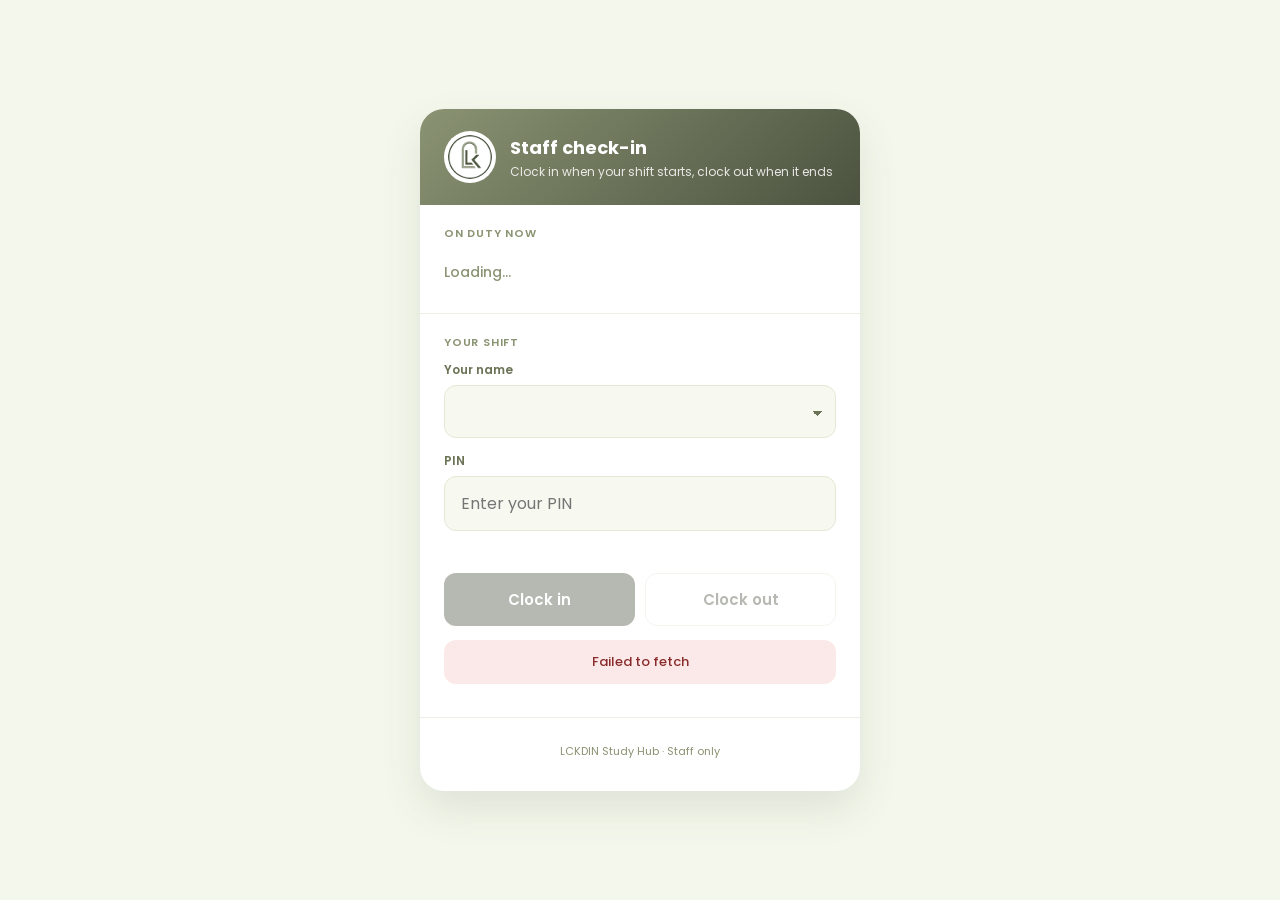
==== HTML/staff.html @ 29040424 "Create staff.html" ====
<!DOCTYPE html>
<html lang="en">
<head>
<meta charset="UTF-8">
<meta name="viewport" content="width=device-width, initial-scale=1, viewport-fit=cover">
<title>Staff check-in · LCKDIN Study Hub</title>
<link rel="preconnect" href="https://fonts.googleapis.com">
<link href="https://fonts.googleapis.com/css2?family=Poppins:wght@400;500;600;700&display=swap" rel="stylesheet">
<style>
  :root {
    --olive: #4B5340;
    --olive-2: #6B7356;
    --olive-3: #8A9372;
    --line: #E3E9D6;
    --field: #F7F9F1;
    --ok: #3f6212;
    --ok-bg: #EEF7E3;
    --bad: #8A2B2B;
    --bad-bg: #FBE9E9;
  }
  * { box-sizing: border-box; }
  body {
    margin: 0;
    min-height: 100vh;
    font-family: 'Poppins', system-ui, sans-serif;
    color: var(--olive);
    background: #F4F8EC;
    display: flex;
    align-items: center;
    justify-content: center;
    padding: 24px 16px;
  }
  .card {
    width: 100%;
    max-width: 440px;
    background: #fff;
    border-radius: 24px;
    box-shadow: 0 18px 40px rgba(75, 83, 64, 0.12);
    overflow: hidden;
  }
  .head {
    display: flex;
    align-items: center;
    gap: 14px;
    padding: 22px 24px;
    background: linear-gradient(135deg, var(--olive-3) 0%, var(--olive) 100%);
    color: #fff;
  }
  .badge {
    flex-shrink: 0;
    width: 52px;
    height: 52px;
    border-radius: 50%;
    background: #fff;
    display: flex;
    align-items: center;
    justify-content: center;
    overflow: hidden;
  }
  .badge img { width: 44px; height: 44px; object-fit: contain; border-radius: 50%; }
  .head h1 { font-size: 18px; margin: 0; font-weight: 700; }
  .head p { font-size: 12px; margin: 2px 0 0; opacity: 0.85; }

  .section { padding: 20px 24px; border-bottom: 1px solid #ECEFE3; }
  .section:last-child { border-bottom: 0; }
  .label {
    font-size: 11px; font-weight: 600; letter-spacing: 0.8px;
    text-transform: uppercase; color: var(--olive-3); margin-bottom: 10px;
  }

  /* On duty list */
  .duty { list-style: none; margin: 0; padding: 0; }
  .duty li {
    display: flex; justify-content: space-between; align-items: center;
    padding: 10px 0; font-size: 14px; font-weight: 600;
  }
  .duty li small { font-size: 12px; font-weight: 500; color: var(--olive-2); }
  .duty li.none { color: var(--olive-3); font-weight: 500; }
  .dot { display: inline-block; width: 8px; height: 8px; border-radius: 50%; background: #5BAA3A; margin-right: 8px; }

  /* Form */
  label { display: block; font-size: 12px; font-weight: 600; color: var(--olive-2); margin: 14px 0 6px; }
  label:first-of-type { margin-top: 0; }
  select, input {
    width: 100%;
    padding: 14px 16px;
    font-size: 16px;
    font-family: inherit;
    color: var(--olive);
    background: var(--field);
    border: 1px solid var(--line);
    border-radius: 12px;
    outline: none;
    -webkit-appearance: none;
    appearance: none;
  }
  select {
    background-image: linear-gradient(45deg, transparent 50%, var(--olive-2) 50%), linear-gradient(135deg, var(--olive-2) 50%, transparent 50%);
    background-position: calc(100% - 18px) 55%, calc(100% - 13px) 55%;
    background-size: 5px 5px, 5px 5px;
    background-repeat: no-repeat;
    padding-right: 36px;
  }
  select:focus, input:focus { border-color: var(--olive-2); background: #fff; }

  .who { font-size: 12px; color: var(--olive-2); min-height: 16px; margin-top: 8px; }

  .actions { display: grid; grid-template-columns: 1fr 1fr; gap: 10px; margin-top: 18px; }
  button {
    min-height: 52px;
    padding: 14px 12px;
    font-size: 15px;
    font-weight: 600;
    font-family: inherit;
    border: 0;
    border-radius: 12px;
    cursor: pointer;
    transition: opacity 0.2s;
  }
  button:disabled { opacity: 0.4; cursor: default; }
  #inBtn { color: #fff; background: var(--olive); }
  #outBtn { color: var(--olive); background: #fff; border: 1px solid var(--line); }

  .msg {
    margin-top: 14px; padding: 12px 14px; border-radius: 12px;
    font-size: 13px; font-weight: 500; text-align: center; display: none;
  }
  .msg.show { display: block; }
  .msg.ok { background: var(--ok-bg); color: var(--ok); }
  .msg.err { background: var(--bad-bg); color: var(--bad); }

  .foot { text-align: center; font-size: 11px; color: var(--olive-3); padding: 14px 24px 20px; }

  @media (max-width: 380px) {
    .card { border-radius: 20px; }
    .section { padding: 18px 18px; }
    .head { padding: 18px; }
  }
</style>
</head>
<body>

<main class="card">
  <header class="head">
    <div class="badge"><img src="logo-mark.png.jpg" alt="LCKDIN logo"></div>
    <div>
      <h1>Staff check-in</h1>
      <p>Clock in when your shift starts, clock out when it ends</p>
    </div>
  </header>

  <section class="section">
    <div class="label">On duty now</div>
    <ul class="duty" id="duty"><li class="none">Loading...</li></ul>
  </section>

  <section class="section">
    <div class="label">Your shift</div>
    <label for="staffSel">Your name</label>
    <select id="staffSel"></select>

    <label for="pin">PIN</label>
    <input id="pin" type="password" inputmode="numeric" autocomplete="off" placeholder="Enter your PIN">

    <div class="who" id="who"></div>

    <div class="actions">
      <button type="button" id="inBtn" disabled>Clock in</button>
      <button type="button" id="outBtn" disabled>Clock out</button>
    </div>

    <p class="msg" id="msg" role="status"></p>
  </section>

  <p class="foot">LCKDIN Study Hub · Staff only</p>
</main>

<script>
// Must be the URL of the CURRENT deployment (Deploy > Manage deployments > New version)
const API_URL = 'https://script.google.com/macros/s/AKfycbzlzbiuTATPOKUXBTQubIVFvLIgiHbWeUeZXTaUEgXV8NgiZb1JxZKf0HACJ4--dHHomA/exec';
const TZ = 'Asia/Manila';
const $ = id => document.getElementById(id);

let STAFF = [];   // [{ name, onDuty, since }]

function esc(s) {
  return String(s).replace(/[&<>"']/g, c => ({ '&': '&amp;', '<': '&lt;', '>': '&gt;', '"': '&quot;', "'": '&#39;' }[c]));
}

// ISO time -> "9:02 AM" in Manila time
function timeOf(iso) {
  return new Date(iso).toLocaleTimeString('en-PH', { timeZone: TZ, hour: 'numeric', minute: '2-digit' });
}

function setMsg(text, isErr) {
  const m = $('msg');
  m.textContent = text;
  m.className = 'msg show ' + (isErr ? 'err' : 'ok');
}

function clearMsg() {
  $('msg').className = 'msg';
  $('msg').textContent = '';
}

async function post(body) {
  const res = await fetch(API_URL, { method: 'POST', body: JSON.stringify(body) });
  const text = await res.text();
  let r;
  try {
    r = JSON.parse(text);
  } catch (e) {
    throw new Error('Server reply was not valid. Check the Apps Script deployment.');
  }
  if (!r.ok) throw new Error(r.error || 'Something went wrong');
  return r;
}

// Loads who is on duty and refreshes the name list
async function loadStatus() {
  try {
    const r = await post({ action: 'staffStatus' });
    STAFF = r.staff;
    renderStatus();
  } catch (e) {
    setMsg(e.message, true);
  }
}

function renderStatus() {
  const on = STAFF.filter(s => s.onDuty);
  $('duty').innerHTML = on.length
    ? on.map(s => `<li><span><i class="dot"></i>${esc(s.name)}</span><small>since ${esc(timeOf(s.since))}</small></li>`).join('')
    : '<li class="none">Nobody is on duty</li>';

  const current = $('staffSel').value;
  $('staffSel').innerHTML = '<option value="">Choose your name</option>' +
    STAFF.map(s => `<option value="${esc(s.name)}">${esc(s.name)}</option>`).join('');

  // Remember the name on this device so staff only choose it once
  const saved = current || localStorage.getItem('staffName') || '';
  if (saved && STAFF.some(s => s.name === saved)) $('staffSel').value = saved;

  updateButtons();
}

// Enables Clock in or Clock out depending on who is on duty.
// Clock in stays disabled while anyone else is still on duty.
function updateButtons() {
  const me = STAFF.find(s => s.name === $('staffSel').value);
  const inNow = !!(me && me.onDuty);
  const other = STAFF.find(s => s.onDuty && (!me || s.name !== me.name));

  $('inBtn').disabled = !me || inNow || !!other;
  $('outBtn').disabled = !me || !inNow;

  if (other && !inNow) {
    $('who').textContent = other.name + ' is still on duty. They must clock out first.';
  } else {
    $('who').textContent = me
      ? (inNow ? 'You are on duty since ' + timeOf(me.since) : 'You are off duty')
      : '';
  }
}

function setBusy(busy) {
  $('inBtn').disabled = busy;
  $('outBtn').disabled = busy;
}

async function act(kind) {
  clearMsg();
  const name = $('staffSel').value;
  const pin = $('pin').value.trim();
  if (!name) return setMsg('Choose your name first', true);
  if (!pin) return setMsg('Enter your PIN', true);

  setBusy(true);
  try {
    const r = await post({
      action: kind === 'in' ? 'staffClockIn' : 'staffClockOut',
      staff: name,
      pin: pin
    });
    $('pin').value = '';
    if (kind === 'in') {
      setMsg('Clocked in at ' + timeOf(r.at), false);
    } else {
      setMsg('Clocked out at ' + timeOf(r.at) + ' · ' + r.hours + ' hr', false);
    }
    await loadStatus();
  } catch (e) {
    setMsg(e.message, true);
    updateButtons();
  }
}

$('inBtn').onclick = () => act('in');
$('outBtn').onclick = () => act('out');

$('staffSel').onchange = () => {
  localStorage.setItem('staffName', $('staffSel').value);
  clearMsg();
  updateButtons();
};

$('pin').onkeydown = e => {
  if (e.key === 'Enter') {
    const me = STAFF.find(s => s.name === $('staffSel').value);
    act(me && me.onDuty ? 'out' : 'in');
  }
};

loadStatus();
setInterval(loadStatus, 60 * 1000);
</script>
</body>
</html>
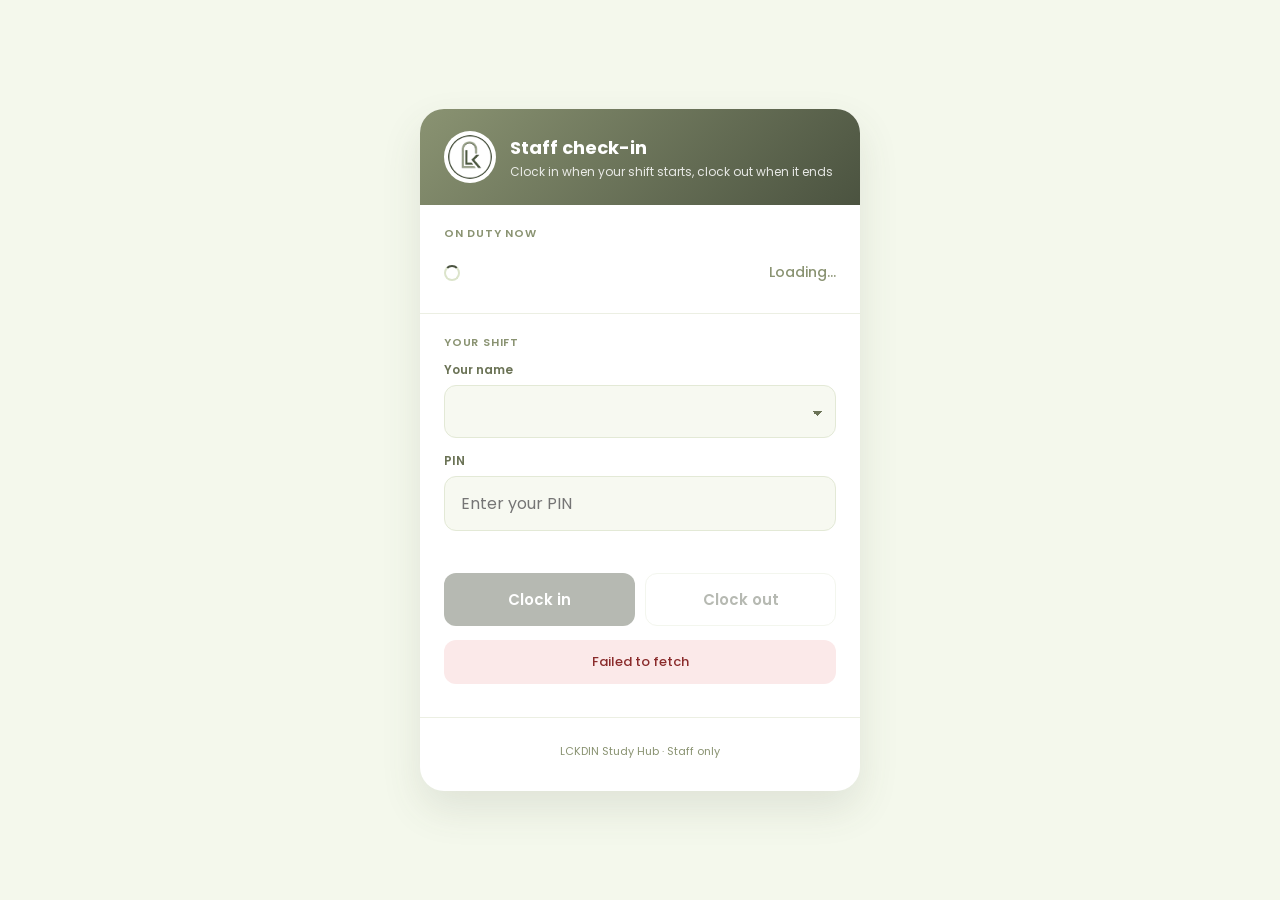
==== commit 6f10c810: "Update staff.html" ====
--- a/HTML/staff.html
+++ b/HTML/staff.html
@@ -131,6 +131,21 @@
 
   .foot { text-align: center; font-size: 11px; color: var(--olive-3); padding: 14px 24px 20px; }
 
+  @keyframes spin { to { transform: rotate(360deg); } }
+  .spin {
+    display: inline-block; width: 16px; height: 16px; margin-right: 8px; vertical-align: middle;
+    border: 2px solid #DCE4CB; border-top-color: var(--olive);
+    border-radius: 50%; animation: spin 0.8s linear infinite;
+  }
+  button.busy { position: relative; color: transparent !important; pointer-events: none; }
+  button.busy::after {
+    content: ''; position: absolute; left: 50%; top: 50%;
+    width: 18px; height: 18px; margin: -9px 0 0 -9px;
+    border: 2px solid rgba(75, 83, 64, 0.3); border-top-color: var(--olive);
+    border-radius: 50%; animation: spin 0.7s linear infinite;
+  }
+  #inBtn.busy::after { border-color: rgba(255, 255, 255, 0.4); border-top-color: #fff; }
+
   @media (max-width: 380px) {
     .card { border-radius: 20px; }
     .section { padding: 18px 18px; }
@@ -151,7 +166,7 @@
 
   <section class="section">
     <div class="label">On duty now</div>
-    <ul class="duty" id="duty"><li class="none">Loading...</li></ul>
+    <ul class="duty" id="duty"><li class="none"><span class="spin"></span>Loading…</li></ul>
   </section>
 
   <section class="section">
@@ -247,6 +262,8 @@
 // Enables Clock in or Clock out depending on who is on duty.
 // Clock in stays disabled while anyone else is still on duty.
 function updateButtons() {
+  ['inBtn', 'outBtn'].forEach(id => $(id).classList.remove('busy'));
+
   const me = STAFF.find(s => s.name === $('staffSel').value);
   const inNow = !!(me && me.onDuty);
   const other = STAFF.find(s => s.onDuty && (!me || s.name !== me.name));
@@ -264,6 +281,7 @@
 }
 
 function setBusy(busy) {
+  ['inBtn', 'outBtn'].forEach(id => $(id).classList.toggle('busy', busy));
   $('inBtn').disabled = busy;
   $('outBtn').disabled = busy;
 }
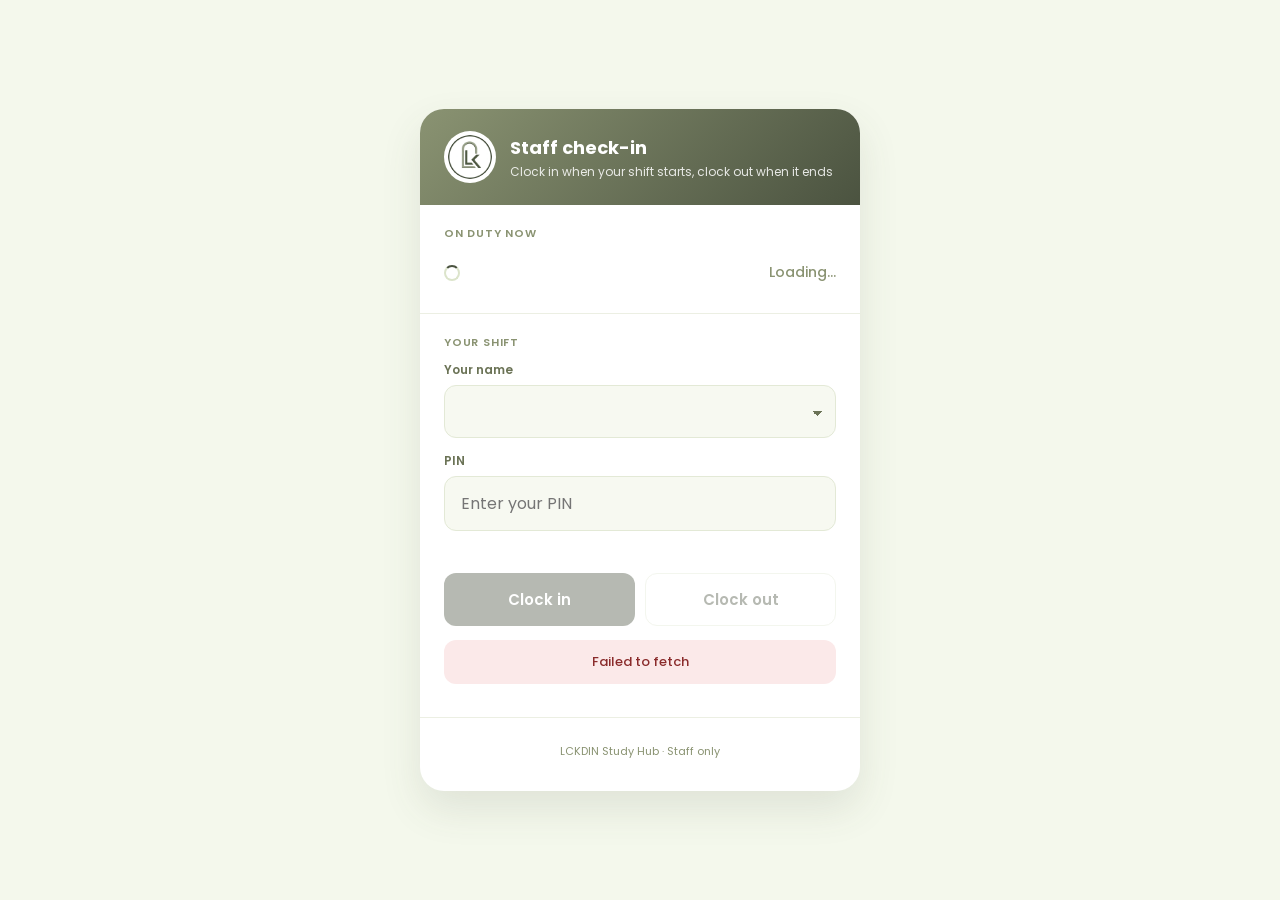
==== commit c00300d4: "Cut page weight and harden long-running sessions Stop shipping the 8 MB QR and 1.6 MB logo on every " ====
--- a/HTML/staff.html
+++ b/HTML/staff.html
@@ -5,159 +5,15 @@
 <meta name="viewport" content="width=device-width, initial-scale=1, viewport-fit=cover">
 <title>Staff check-in · LCKDIN Study Hub</title>
 <link rel="preconnect" href="https://fonts.googleapis.com">
+<link rel="preconnect" href="https://fonts.gstatic.com" crossorigin>
 <link href="https://fonts.googleapis.com/css2?family=Poppins:wght@400;500;600;700&display=swap" rel="stylesheet">
-<style>
-  :root {
-    --olive: #4B5340;
-    --olive-2: #6B7356;
-    --olive-3: #8A9372;
-    --line: #E3E9D6;
-    --field: #F7F9F1;
-    --ok: #3f6212;
-    --ok-bg: #EEF7E3;
-    --bad: #8A2B2B;
-    --bad-bg: #FBE9E9;
-  }
-  * { box-sizing: border-box; }
-  body {
-    margin: 0;
-    min-height: 100vh;
-    font-family: 'Poppins', system-ui, sans-serif;
-    color: var(--olive);
-    background: #F4F8EC;
-    display: flex;
-    align-items: center;
-    justify-content: center;
-    padding: 24px 16px;
-  }
-  .card {
-    width: 100%;
-    max-width: 440px;
-    background: #fff;
-    border-radius: 24px;
-    box-shadow: 0 18px 40px rgba(75, 83, 64, 0.12);
-    overflow: hidden;
-  }
-  .head {
-    display: flex;
-    align-items: center;
-    gap: 14px;
-    padding: 22px 24px;
-    background: linear-gradient(135deg, var(--olive-3) 0%, var(--olive) 100%);
-    color: #fff;
-  }
-  .badge {
-    flex-shrink: 0;
-    width: 52px;
-    height: 52px;
-    border-radius: 50%;
-    background: #fff;
-    display: flex;
-    align-items: center;
-    justify-content: center;
-    overflow: hidden;
-  }
-  .badge img { width: 44px; height: 44px; object-fit: contain; border-radius: 50%; }
-  .head h1 { font-size: 18px; margin: 0; font-weight: 700; }
-  .head p { font-size: 12px; margin: 2px 0 0; opacity: 0.85; }
-
-  .section { padding: 20px 24px; border-bottom: 1px solid #ECEFE3; }
-  .section:last-child { border-bottom: 0; }
-  .label {
-    font-size: 11px; font-weight: 600; letter-spacing: 0.8px;
-    text-transform: uppercase; color: var(--olive-3); margin-bottom: 10px;
-  }
-
-  /* On duty list */
-  .duty { list-style: none; margin: 0; padding: 0; }
-  .duty li {
-    display: flex; justify-content: space-between; align-items: center;
-    padding: 10px 0; font-size: 14px; font-weight: 600;
-  }
-  .duty li small { font-size: 12px; font-weight: 500; color: var(--olive-2); }
-  .duty li.none { color: var(--olive-3); font-weight: 500; }
-  .dot { display: inline-block; width: 8px; height: 8px; border-radius: 50%; background: #5BAA3A; margin-right: 8px; }
-
-  /* Form */
-  label { display: block; font-size: 12px; font-weight: 600; color: var(--olive-2); margin: 14px 0 6px; }
-  label:first-of-type { margin-top: 0; }
-  select, input {
-    width: 100%;
-    padding: 14px 16px;
-    font-size: 16px;
-    font-family: inherit;
-    color: var(--olive);
-    background: var(--field);
-    border: 1px solid var(--line);
-    border-radius: 12px;
-    outline: none;
-    -webkit-appearance: none;
-    appearance: none;
-  }
-  select {
-    background-image: linear-gradient(45deg, transparent 50%, var(--olive-2) 50%), linear-gradient(135deg, var(--olive-2) 50%, transparent 50%);
-    background-position: calc(100% - 18px) 55%, calc(100% - 13px) 55%;
-    background-size: 5px 5px, 5px 5px;
-    background-repeat: no-repeat;
-    padding-right: 36px;
-  }
-  select:focus, input:focus { border-color: var(--olive-2); background: #fff; }
-
-  .who { font-size: 12px; color: var(--olive-2); min-height: 16px; margin-top: 8px; }
-
-  .actions { display: grid; grid-template-columns: 1fr 1fr; gap: 10px; margin-top: 18px; }
-  button {
-    min-height: 52px;
-    padding: 14px 12px;
-    font-size: 15px;
-    font-weight: 600;
-    font-family: inherit;
-    border: 0;
-    border-radius: 12px;
-    cursor: pointer;
-    transition: opacity 0.2s;
-  }
-  button:disabled { opacity: 0.4; cursor: default; }
-  #inBtn { color: #fff; background: var(--olive); }
-  #outBtn { color: var(--olive); background: #fff; border: 1px solid var(--line); }
-
-  .msg {
-    margin-top: 14px; padding: 12px 14px; border-radius: 12px;
-    font-size: 13px; font-weight: 500; text-align: center; display: none;
-  }
-  .msg.show { display: block; }
-  .msg.ok { background: var(--ok-bg); color: var(--ok); }
-  .msg.err { background: var(--bad-bg); color: var(--bad); }
-
-  .foot { text-align: center; font-size: 11px; color: var(--olive-3); padding: 14px 24px 20px; }
-
-  @keyframes spin { to { transform: rotate(360deg); } }
-  .spin {
-    display: inline-block; width: 16px; height: 16px; margin-right: 8px; vertical-align: middle;
-    border: 2px solid #DCE4CB; border-top-color: var(--olive);
-    border-radius: 50%; animation: spin 0.8s linear infinite;
-  }
-  button.busy { position: relative; color: transparent !important; pointer-events: none; }
-  button.busy::after {
-    content: ''; position: absolute; left: 50%; top: 50%;
-    width: 18px; height: 18px; margin: -9px 0 0 -9px;
-    border: 2px solid rgba(75, 83, 64, 0.3); border-top-color: var(--olive);
-    border-radius: 50%; animation: spin 0.7s linear infinite;
-  }
-  #inBtn.busy::after { border-color: rgba(255, 255, 255, 0.4); border-top-color: #fff; }
-
-  @media (max-width: 380px) {
-    .card { border-radius: 20px; }
-    .section { padding: 18px 18px; }
-    .head { padding: 18px; }
-  }
-</style>
+<link rel="stylesheet" href="staff.css?v=20261114">
 </head>
 <body>
 
 <main class="card">
   <header class="head">
-    <div class="badge"><img src="logo-mark.png.jpg" alt="LCKDIN logo"></div>
+    <div class="badge"><img src="logo-mark-256.webp?v=1" alt="LCKDIN logo" width="52" height="52"></div>
     <div>
       <h1>Staff check-in</h1>
       <p>Clock in when your shift starts, clock out when it ends</p>
@@ -190,147 +46,6 @@
   <p class="foot">LCKDIN Study Hub · Staff only</p>
 </main>
 
-<script>
-// Must be the URL of the CURRENT deployment (Deploy > Manage deployments > New version)
-const API_URL = 'https://script.google.com/macros/s/AKfycbzlzbiuTATPOKUXBTQubIVFvLIgiHbWeUeZXTaUEgXV8NgiZb1JxZKf0HACJ4--dHHomA/exec';
-const TZ = 'Asia/Manila';
-const $ = id => document.getElementById(id);
-
-let STAFF = [];   // [{ name, onDuty, since }]
-
-function esc(s) {
-  return String(s).replace(/[&<>"']/g, c => ({ '&': '&amp;', '<': '&lt;', '>': '&gt;', '"': '&quot;', "'": '&#39;' }[c]));
-}
-
-// ISO time -> "9:02 AM" in Manila time
-function timeOf(iso) {
-  return new Date(iso).toLocaleTimeString('en-PH', { timeZone: TZ, hour: 'numeric', minute: '2-digit' });
-}
-
-function setMsg(text, isErr) {
-  const m = $('msg');
-  m.textContent = text;
-  m.className = 'msg show ' + (isErr ? 'err' : 'ok');
-}
-
-function clearMsg() {
-  $('msg').className = 'msg';
-  $('msg').textContent = '';
-}
-
-async function post(body) {
-  const res = await fetch(API_URL, { method: 'POST', body: JSON.stringify(body) });
-  const text = await res.text();
-  let r;
-  try {
-    r = JSON.parse(text);
-  } catch (e) {
-    throw new Error('Server reply was not valid. Check the Apps Script deployment.');
-  }
-  if (!r.ok) throw new Error(r.error || 'Something went wrong');
-  return r;
-}
-
-// Loads who is on duty and refreshes the name list
-async function loadStatus() {
-  try {
-    const r = await post({ action: 'staffStatus' });
-    STAFF = r.staff;
-    renderStatus();
-  } catch (e) {
-    setMsg(e.message, true);
-  }
-}
-
-function renderStatus() {
-  const on = STAFF.filter(s => s.onDuty);
-  $('duty').innerHTML = on.length
-    ? on.map(s => `<li><span><i class="dot"></i>${esc(s.name)}</span><small>since ${esc(timeOf(s.since))}</small></li>`).join('')
-    : '<li class="none">Nobody is on duty</li>';
-
-  const current = $('staffSel').value;
-  $('staffSel').innerHTML = '<option value="">Choose your name</option>' +
-    STAFF.map(s => `<option value="${esc(s.name)}">${esc(s.name)}</option>`).join('');
-
-  // Remember the name on this device so staff only choose it once
-  const saved = current || localStorage.getItem('staffName') || '';
-  if (saved && STAFF.some(s => s.name === saved)) $('staffSel').value = saved;
-
-  updateButtons();
-}
-
-// Enables Clock in or Clock out depending on who is on duty.
-// Clock in stays disabled while anyone else is still on duty.
-function updateButtons() {
-  ['inBtn', 'outBtn'].forEach(id => $(id).classList.remove('busy'));
-
-  const me = STAFF.find(s => s.name === $('staffSel').value);
-  const inNow = !!(me && me.onDuty);
-  const other = STAFF.find(s => s.onDuty && (!me || s.name !== me.name));
-
-  $('inBtn').disabled = !me || inNow || !!other;
-  $('outBtn').disabled = !me || !inNow;
-
-  if (other && !inNow) {
-    $('who').textContent = other.name + ' is still on duty. They must clock out first.';
-  } else {
-    $('who').textContent = me
-      ? (inNow ? 'You are on duty since ' + timeOf(me.since) : 'You are off duty')
-      : '';
-  }
-}
-
-function setBusy(busy) {
-  ['inBtn', 'outBtn'].forEach(id => $(id).classList.toggle('busy', busy));
-  $('inBtn').disabled = busy;
-  $('outBtn').disabled = busy;
-}
-
-async function act(kind) {
-  clearMsg();
-  const name = $('staffSel').value;
-  const pin = $('pin').value.trim();
-  if (!name) return setMsg('Choose your name first', true);
-  if (!pin) return setMsg('Enter your PIN', true);
-
-  setBusy(true);
-  try {
-    const r = await post({
-      action: kind === 'in' ? 'staffClockIn' : 'staffClockOut',
-      staff: name,
-      pin: pin
-    });
-    $('pin').value = '';
-    if (kind === 'in') {
-      setMsg('Clocked in at ' + timeOf(r.at), false);
-    } else {
-      setMsg('Clocked out at ' + timeOf(r.at) + ' · ' + r.hours + ' hr', false);
-    }
-    await loadStatus();
-  } catch (e) {
-    setMsg(e.message, true);
-    updateButtons();
-  }
-}
-
-$('inBtn').onclick = () => act('in');
-$('outBtn').onclick = () => act('out');
-
-$('staffSel').onchange = () => {
-  localStorage.setItem('staffName', $('staffSel').value);
-  clearMsg();
-  updateButtons();
-};
-
-$('pin').onkeydown = e => {
-  if (e.key === 'Enter') {
-    const me = STAFF.find(s => s.name === $('staffSel').value);
-    act(me && me.onDuty ? 'out' : 'in');
-  }
-};
-
-loadStatus();
-setInterval(loadStatus, 60 * 1000);
-</script>
+<script src="staff.js?v=20261114"></script>
 </body>
 </html>
--- a/HTML/staff.css
+++ b/HTML/staff.css
@@ -0,0 +1,142 @@
+:root {
+  --olive: #4B5340;
+  --olive-2: #6B7356;
+  --olive-3: #8A9372;
+  --line: #E3E9D6;
+  --field: #F7F9F1;
+  --ok: #3f6212;
+  --ok-bg: #EEF7E3;
+  --bad: #8A2B2B;
+  --bad-bg: #FBE9E9;
+}
+* { box-sizing: border-box; }
+body {
+  margin: 0;
+  min-height: 100vh;
+  font-family: 'Poppins', system-ui, sans-serif;
+  color: var(--olive);
+  background: #F4F8EC;
+  display: flex;
+  align-items: center;
+  justify-content: center;
+  padding: 24px 16px;
+}
+.card {
+  width: 100%;
+  max-width: 440px;
+  background: #fff;
+  border-radius: 24px;
+  box-shadow: 0 18px 40px rgba(75, 83, 64, 0.12);
+  overflow: hidden;
+}
+.head {
+  display: flex;
+  align-items: center;
+  gap: 14px;
+  padding: 22px 24px;
+  background: linear-gradient(135deg, var(--olive-3) 0%, var(--olive) 100%);
+  color: #fff;
+}
+.badge {
+  flex-shrink: 0;
+  width: 52px;
+  height: 52px;
+  border-radius: 50%;
+  background: #fff;
+  display: flex;
+  align-items: center;
+  justify-content: center;
+  overflow: hidden;
+}
+.badge img { width: 44px; height: 44px; object-fit: contain; border-radius: 50%; }
+.head h1 { font-size: 18px; margin: 0; font-weight: 700; }
+.head p { font-size: 12px; margin: 2px 0 0; opacity: 0.85; }
+
+.section { padding: 20px 24px; border-bottom: 1px solid #ECEFE3; }
+.section:last-child { border-bottom: 0; }
+.label {
+  font-size: 11px; font-weight: 600; letter-spacing: 0.8px;
+  text-transform: uppercase; color: var(--olive-3); margin-bottom: 10px;
+}
+
+.duty { list-style: none; margin: 0; padding: 0; }
+.duty li {
+  display: flex; justify-content: space-between; align-items: center;
+  padding: 10px 0; font-size: 14px; font-weight: 600;
+}
+.duty li small { font-size: 12px; font-weight: 500; color: var(--olive-2); }
+.duty li.none { color: var(--olive-3); font-weight: 500; }
+.dot { display: inline-block; width: 8px; height: 8px; border-radius: 50%; background: #5BAA3A; margin-right: 8px; }
+
+label { display: block; font-size: 12px; font-weight: 600; color: var(--olive-2); margin: 14px 0 6px; }
+label:first-of-type { margin-top: 0; }
+select, input {
+  width: 100%;
+  padding: 14px 16px;
+  font-size: 16px;
+  font-family: inherit;
+  color: var(--olive);
+  background: var(--field);
+  border: 1px solid var(--line);
+  border-radius: 12px;
+  outline: none;
+  -webkit-appearance: none;
+  appearance: none;
+}
+select {
+  background-image: linear-gradient(45deg, transparent 50%, var(--olive-2) 50%), linear-gradient(135deg, var(--olive-2) 50%, transparent 50%);
+  background-position: calc(100% - 18px) 55%, calc(100% - 13px) 55%;
+  background-size: 5px 5px, 5px 5px;
+  background-repeat: no-repeat;
+  padding-right: 36px;
+}
+select:focus, input:focus { border-color: var(--olive-2); background: #fff; }
+
+.who { font-size: 12px; color: var(--olive-2); min-height: 16px; margin-top: 8px; }
+
+.actions { display: grid; grid-template-columns: 1fr 1fr; gap: 10px; margin-top: 18px; }
+button {
+  min-height: 52px;
+  padding: 14px 12px;
+  font-size: 15px;
+  font-weight: 600;
+  font-family: inherit;
+  border: 0;
+  border-radius: 12px;
+  cursor: pointer;
+  transition: opacity 0.2s;
+}
+button:disabled { opacity: 0.4; cursor: default; }
+#inBtn { color: #fff; background: var(--olive); }
+#outBtn { color: var(--olive); background: #fff; border: 1px solid var(--line); }
+
+.msg {
+  margin-top: 14px; padding: 12px 14px; border-radius: 12px;
+  font-size: 13px; font-weight: 500; text-align: center; display: none;
+}
+.msg.show { display: block; }
+.msg.ok { background: var(--ok-bg); color: var(--ok); }
+.msg.err { background: var(--bad-bg); color: var(--bad); }
+
+.foot { text-align: center; font-size: 11px; color: var(--olive-3); padding: 14px 24px 20px; }
+
+@keyframes spin { to { transform: rotate(360deg); } }
+.spin {
+  display: inline-block; width: 16px; height: 16px; margin-right: 8px; vertical-align: middle;
+  border: 2px solid #DCE4CB; border-top-color: var(--olive);
+  border-radius: 50%; animation: spin 0.8s linear infinite;
+}
+button.busy { position: relative; color: transparent !important; pointer-events: none; }
+button.busy::after {
+  content: ''; position: absolute; left: 50%; top: 50%;
+  width: 18px; height: 18px; margin: -9px 0 0 -9px;
+  border: 2px solid rgba(75, 83, 64, 0.3); border-top-color: var(--olive);
+  border-radius: 50%; animation: spin 0.7s linear infinite;
+}
+#inBtn.busy::after { border-color: rgba(255, 255, 255, 0.4); border-top-color: #fff; }
+
+@media (max-width: 380px) {
+  .card { border-radius: 20px; }
+  .section { padding: 18px 18px; }
+  .head { padding: 18px; }
+}
